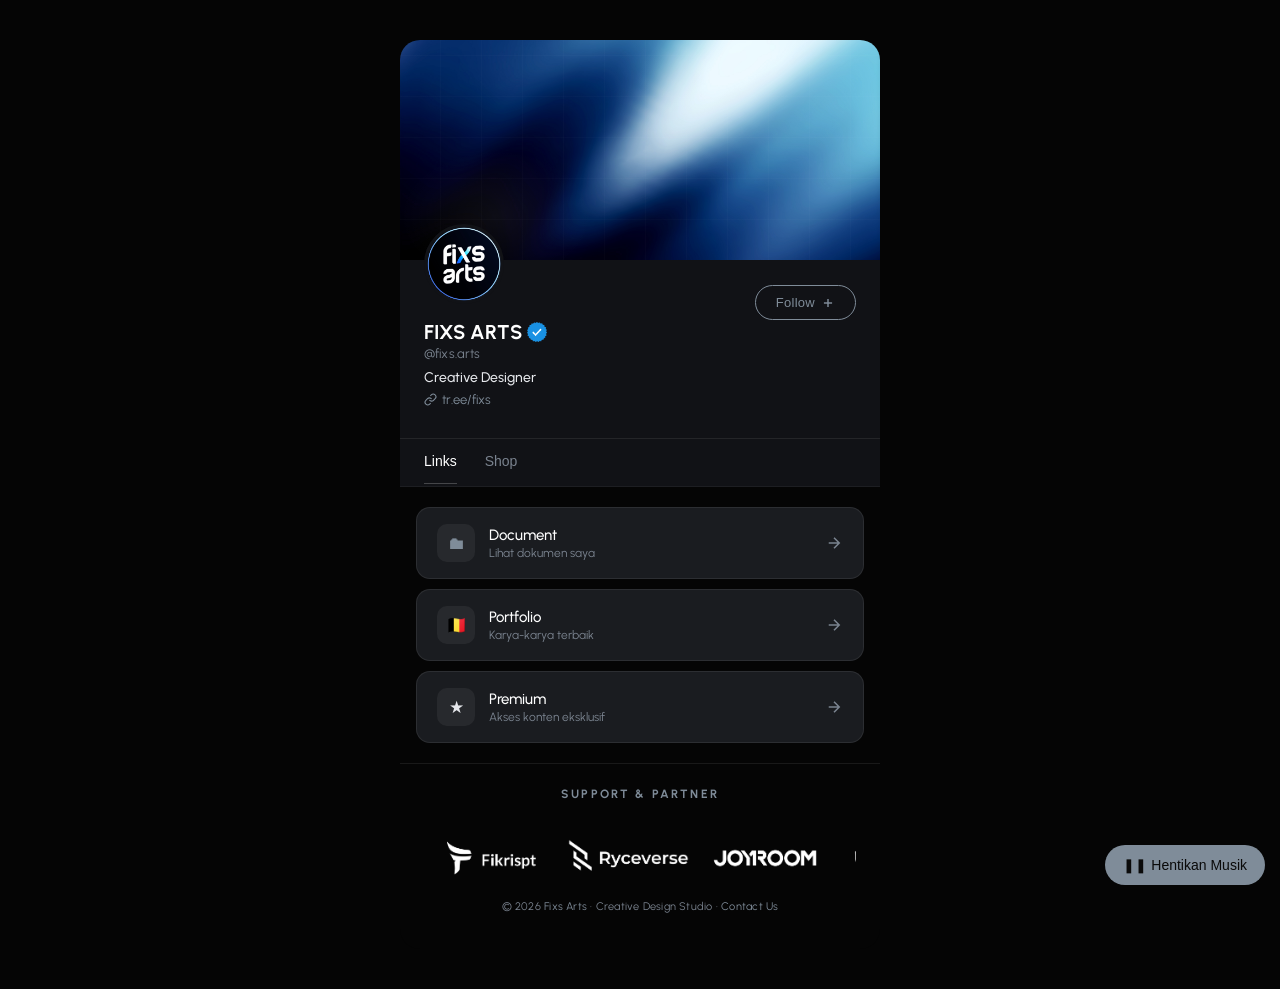
==== index.html @ c0b6540a "Update index.html" ====
<!DOCTYPE html>
<html lang="id">
<head>
  <meta charset="UTF-8" />
  <meta name="viewport" content="width=device-width, initial-scale=1.0" />
  <title>fixs.arts studio</title>
  <link rel="preconnect" href="https://fonts.googleapis.com" />
  <link rel="preconnect" href="https://fonts.gstatic.com" crossorigin />
  <link href="https://fonts.googleapis.com/css2?family=Urbanist:wght@300;400;500;700;900&display=swap" rel="stylesheet" />
  <link rel="stylesheet" href="css/style.css" />
  <style>
    body {
      font-family: 'Urbanist', sans-serif;
    }
  </style>
</head>
<body>

  <!-- COVER -->
  <div class="cover">
      <img src="assets/img/Banner 1.jpg" alt="Sampul"> 
  </div>

  <!-- PROFILE CARD -->
  <div class="card">
    <div class="profile-row">
      <div class="avatar-wrap">
        <div class="avatar">
          <img src="assets/img/profile.jpg" alt="Foto profil"> 
        </div>
      </div>
      <a href="https://instagram.com/fixs.arts" target="_blank" rel="noopener" class="follow-btn">
        Follow
        <svg width="14" height="14" fill="none" stroke="currentColor" stroke-width="2.5" viewBox="0 0 24 24">
          <line x1="12" y1="5" x2="12" y2="19"/>
          <line x1="5" y1="12" x2="19" y2="12"/>
        </svg>
        
      </a>
    </div>

    <div class="bio">
      <div class="bio-name">
        FIXS ARTS
        <span class="verified" title="Verified">
          <img src="assets/icon/Verified.png" alt="Verified" width="14" height="14" style="display:block; width:20px; height:20px;">
        </span>
      </div>
      <div class="bio-username">@fixs.arts</div>
      <div class="bio-work">Creative Designer</div>
      <a href="https://tr.ee/fixs" target="_blank" rel="noopener" class="bio-link">
        <svg width="13" height="13" fill="none" stroke="currentColor" stroke-width="2" viewBox="0 0 24 24">
          <path d="M10 13a5 5 0 007.54.54l3-3a5 5 0 00-7.07-7.07l-1.72 1.71"/>
          <path d="M14 11a5 5 0 00-7.54-.54l-3 3a5 5 0 007.07 7.07l1.71-1.71"/>
        </svg>
        tr.ee/fixs
      </a>
    </div>
  </div>

  <!-- TABS -->
  <div class="tabs">
    <button class="tab active" onclick="switchTab('links', this)">Links</button>
    <button class="tab" onclick="switchTab('shop', this)">Shop</button>
  </div>

  <!-- LINKS SECTION -->
  <div class="section active" id="tab-links">

    <!-- Featured card -->
    <a href="#" class="featured-card hidden">
      <div class="featured-card-bg"></div>
      <div class="featured-card-content">
        <div class="featured-badge">⭐ Featured</div>
        <div class="featured-title">Creative <em>Design</em><br>Studio</div>
      </div>
    </a>

    <!-- Link buttons -->
    <a href="#" class="link-btn">
      <div class="link-btn-inner">
        <div class="link-icon" style="color:#7f8c99;">🖿</div>
        <div>
          <div class="link-label">Document</div>
          <div class="link-sub">Lihat dokumen saya</div>
        </div>
      </div>
      <svg class="link-arrow" width="18" height="18" fill="none" stroke="currentColor" stroke-width="2" viewBox="0 0 24 24">
        <path d="M5 12h14M12 5l7 7-7 7"/>
      </svg>
    </a>

    <a href="https://www.behance.net/fixsarts" class="link-btn">
      <div class="link-btn-inner">
        <div class="link-icon">🇧🇪</div>
        <div>
          <div class="link-label">Portfolio</div>
          <div class="link-sub">Karya-karya terbaik</div>
        </div>
      </div>
      <svg class="link-arrow" width="18" height="18" fill="none" stroke="currentColor" stroke-width="2" viewBox="0 0 24 24">
        <path d="M5 12h14M12 5l7 7-7 7"/>
      </svg>
    </a>

    <a href="https://drive.google.com/drive/folders/1C_pi7aGGL9BZzSqGUBFUQpi_dchFRMDU?usp=sharing" class="link-btn">
      <div class="link-btn-inner" >
        <div class="link-icon">★</div>
        <div>
          <div class="link-label">Premium</div>
          <div class="link-sub">Akses konten eksklusif</div>
        </div>
      </div>
      <svg class="link-arrow" width="18" height="18" fill="none" stroke="currentColor" stroke-width="2" viewBox="0 0 24 24">
        <path d="M5 12h14M12 5l7 7-7 7"/>
      </svg>
    </a>

    <a href="#" class="link-btn hidden">
      <div class="link-btn-inner">
        <div class="link-icon">💬</div>
        <div>
          <div class="link-label">Hubungi Saya</div>
          <div class="link-sub">Open for collaboration</div>
        </div>
      </div>
      <svg class="link-arrow" width="18" height="18" fill="none" stroke="currentColor" stroke-width="2" viewBox="0 0 24 24">
        <path d="M5 12h14M12 5l7 7-7 7"/>
      </svg>    
    </a>

  </div>

  <!-- SHOP SECTION -->
  <div class="section" id="tab-shop">
    <div class="shop-grid">
      <a href="#" class="shop-item">
        <div class="shop-thumb">🖼️</div>
        <div class="shop-info">
          <div class="shop-name">Preset Pack</div>
          <div class="shop-price">Rp 50.000</div>
        </div>
      </a>
      <a href="#" class="shop-item">
        <div class="shop-thumb">✏️</div>
        <div class="shop-info">
          <div class="shop-name">Template Kit</div>
          <div class="shop-price">Rp 75.000</div>
        </div>
      </a>
      <a href="#" class="shop-item">
        <div class="shop-thumb">🎨</div>
        <div class="shop-info">
          <div class="shop-name">Color Guide</div>
          <div class="shop-price">Rp 30.000</div>
        </div>
      </a>
      <a href="#" class="shop-item">
        <div class="shop-thumb">📦</div>
        <div class="shop-info">
          <div class="shop-name">Full Bundle</div>
          <div class="shop-price">Rp 120.000</div>
        </div>
      </a>
    </div>
  </div>

  <!-- FOOTER -->
  <footer>
    <div class="footer-partners">
      <p class="footer-tagline">Support & Partner</p>
      <div class="logo-marquee">
        <div class="marquee-track">
          <div class="partner-logo"><img src="assets/logo/Fikri Saputra.png" alt="Fixs Arts" style="max-width: 100%;"></div>
          <div class="partner-logo"><img src="assets/logo/Ryceverse.png" alt="Ryceverse"></div>
          <div class="partner-logo"><img src="assets/logo/Joyroom (White).png" alt="Joyroom"></div>
          <div class="partner-logo"><img src="assets/logo/Usams.png" alt="Usams"></div>
          <div class="partner-logo"><img src="assets/logo/Leo Acc.png" alt="Leo Acc" ></div>
          <div class="partner-logo"><img src="assets/logo/Fikri Saputra (White).png" alt="Fixs Arts"></div>
          <div class="partner-logo"><img src="assets/logo/Ryceverse.png" alt="Ryceverse"></div>
          <div class="partner-logo"><img src="assets/logo/Joyroom (White).png" alt="Joyroom"></div>
          <div class="partner-logo"><img src="assets/logo/Usams.png" alt="Usams"></div>
          <div class="partner-logo"><img src="assets/logo/Leo Acc.png" alt="Leo Acc"></div>
          <div class="partner-logo"><img src="assets/logo/Fikri Saputra.png" alt="Fixs Arts" style="max-width: 100%;"></div>
          <div class="partner-logo"><img src="assets/logo/Ryceverse.png" alt="Ryceverse"></div>
          <div class="partner-logo"><img src="assets/logo/Joyroom (White).png" alt="Joyroom"></div>
          <div class="partner-logo"><img src="assets/logo/Usams.png" alt="Usams"></div>
          <div class="partner-logo"><img src="assets/logo/Leo Acc.png" alt="Leo Acc" ></div>
          <div class="partner-logo"><img src="assets/logo/Fikri Saputra (White).png" alt="Fixs Arts"></div>
          <div class="partner-logo"><img src="assets/logo/Ryceverse.png" alt="Ryceverse"></div>
          <div class="partner-logo"><img src="assets/logo/Joyroom (White).png" alt="Joyroom"></div>
          <div class="partner-logo"><img src="assets/logo/Usams.png" alt="Usams"></div>
          <div class="partner-logo"><img src="assets/logo/Leo Acc.png" alt="Leo Acc"></div>
        </div>
      </div>
    </div>

    <p class="footer-copy">
      © 2026 <a href="#">Fixs Arts</a> · Creative Design Studio · <a href="mailto:fixs.arts@gmail.com">Contact Us</a>
    </p>
  </footer>

  <!-- AUDIO & MUSIC TOGGLE -->
  <audio id="bgMusic" autoplay loop>
    <source src="assets/music/One Of The Girls X Good For You.mp3" type="audio/mpeg">
  </audio>

  <button id="toggleMusic" style="position: fixed; bottom: 15px; right: 15px; z-index: 1000; padding: 12px 18px; background: var(--accent); color: #0a0a0a; border: none; border-radius: 50px; cursor: pointer; font-weight: 500; font-size: 14px;">
    ❚❚ Hentikan Musik
  </button>

  <script src="js/script.js"></script>
</body>
</html>
---- css/style.css ----
/* ══════════════════════════════════════
   RESET & ROOT VARIABLES
══════════════════════════════════════ */
*, *::before, *::after {
  box-sizing: border-box;
  margin: 0;
  padding: 0;
}

:root {
  --bg:       #050505;
  --surface:  #111216;
  --surface2: #1a1c20;
  --border:   rgba(255, 255, 255, 0.08);
  --text:     #e5e7eb;
  --muted:    #7a838f;
  --accent:   #7f8c99;
  --accent2:  #a8b3c0;
  --white:    #ffffff;
}

html {
  scroll-behavior: smooth;
}

body {
  background: var(--bg);
  color: var(--text);
  font-family: 'DM Sans', sans-serif;
  min-height: 100vh;
  display: flex;
  flex-direction: column;
  align-items: center;
}

/* ══════════════════════════════════════
   COVER
══════════════════════════════════════ */
.cover {
  width: 100%;
  max-width: 480px;
  height: 220px;
  background: linear-gradient(135deg, #090909 0%, #111316 40%, #1d2128 70%, #111316 100%);
  position: relative;
  overflow: hidden;
  flex-shrink: 0;
}

.cover img {
  width: 100%;
  height: 100%;
  object-fit: cover;
  display: block;
}

.cover::before {
  content: '';
  position: absolute;
  inset: 0;
  background:
    radial-gradient(ellipse 60% 80% at 80% 20%, rgba(255, 255, 255, 0.1) 0%, transparent 60%),
    radial-gradient(ellipse 40% 60% at 20% 80%, rgba(255, 255, 255, 0.05) 0%, transparent 50%);
}

.cover::after {
  content: '';
  position: absolute;
  inset: 0;
  background-image:
    repeating-linear-gradient(0deg,   transparent, transparent 40px, rgba(255,255,255,0.015) 40px, rgba(255,255,255,0.015) 41px),
    repeating-linear-gradient(90deg,  transparent, transparent 40px, rgba(255,255,255,0.015) 40px, rgba(255,255,255,0.015) 41px);
}

.cover-text {
  position: absolute;
  bottom: 28px;
  left: 50%;
  transform: translateX(-50%);
  text-align: center;
  z-index: 2;
  white-space: nowrap;
}

.cover-text span {
  font-family: 'Playfair Display', serif;
  font-size: 11px;
  letter-spacing: 0.4em;
  color: var(--accent);
  text-transform: uppercase;
  opacity: 0.8;
  display: block;
  margin-bottom: 6px;
}

.cover-text h1 {
  font-family: 'Playfair Display', serif;
  font-size: clamp(28px, 7vw, 38px);
  font-weight: 900;
  color: var(--white);
  letter-spacing: -0.02em;
  line-height: 1;
}

.cover-text h1 em {
  font-style: italic;
  color: var(--accent);
}


/* ══════════════════════════════════════
   PROFILE CARD
══════════════════════════════════════ */
.card {
  width: 100%;
  max-width: 480px;
  background: var(--surface);
  padding: 0 24px 28px;
  position: relative;
  border-bottom: 1px solid var(--border);
}

.profile-row {
  display: flex;
  align-items: flex-end;
  justify-content: space-between;
  margin-bottom: 16px;
}

.avatar-wrap {
  position: relative;
  margin-top: -36px;
}

.avatar {
  width: 80px;
  height: 80px;
  border-radius: 50%;
  background: linear-gradient(135deg, #12151a, #2b3039);
  border: 3px solid var(--surface);
  display: flex;
  align-items: center;
  justify-content: center;
  font-size: 28px;
  overflow: hidden;
  position: relative;
}

/* Ganti emoji dengan tag <img> untuk foto asli */
.avatar img {
  width: 100%;
  height: 100%;
  object-fit: cover;
  border-radius: 50%;
}


/* ══════════════════════════════════════
   FOLLOW BUTTON
══════════════════════════════════════ */
.follow-btn {
  display: flex;
  align-items: center;
  gap: 6px;
  background: transparent;
  border: 1.5px solid var(--accent);
  color: var(--accent);
  padding: 9px 20px;
  border-radius: 100px;
  font-family: 'DM Sans', sans-serif;
  font-size: 13px;
  font-weight: 500;
  letter-spacing: 0.02em;
  cursor: pointer;
  text-decoration: none;
  transition: background 0.2s, color 0.2s, transform 0.15s, box-shadow 0.2s;
  position: relative;
  top: 20px;
  margin-bottom: 4px;
}

.follow-btn:hover {
  background: var(--accent);
  color: #0a0a0a;
  transform: scale(1.03);
  box-shadow: 0 10px 30px rgba(255, 255, 255, 0.034);
}

.follow-btn:active,
.follow-btn:focus-visible {
  background: var(--accent2);
  color: #0a0a0a;
  transform: scale(0.98);
  box-shadow: 0 6px 18px rgba(255, 255, 255, 0.041);
}

.follow-btn svg {
  flex-shrink: 0;
}


/* ══════════════════════════════════════
   BIO
══════════════════════════════════════ */
.bio {
  margin-top: 4px;
}

.bio-name {
  display: flex;
  align-items: center;
  gap: 6px;
  font-family: 'Urbanist';
  font-size: 20px;
  font-weight: 700;
  color: var(--white);
  line-height: 1.2;
}

.verified {
  width: 18px;
  height: 18px;
  background: #1d9bf0;
  border-radius: 50%;
  display: inline-flex;
  align-items: center;
  justify-content: center;
  flex-shrink: 0;
}

.verified img {
  width: 10px;
  height: 10px;
}

.bio-username {
  font-size: 13px;
  color: var(--muted);
  margin-top: 2px;
  letter-spacing: 0.01em;
}

.bio-work {
  font-size: 14px;
  font-weight: 500;
  color: var(--text);
  margin-top: 8px;
}

.bio-link {
  display: inline-flex;
  align-items: center;
  gap: 5px;
  font-size: 13px;
  color: var(--accent);
  text-decoration: none;
  margin-top: 6px;
  transition: opacity 0.2s;
}

.bio-link:hover {
  opacity: 0.5;
  color: #ffffff;
}


/* ══════════════════════════════════════
   TABS
══════════════════════════════════════ */
.tabs {
  width: 100%;
  max-width: 480px;
  background: var(--surface);
  display: flex;
  padding: 0 24px 2px;
  border-bottom: 1px solid rgba(255, 255, 255, 0.05);
  gap: 0;
}

.tab {
  padding: 14px 0;
  font-size: 14px;
  font-weight: 500;
  color: var(--muted);
  cursor: pointer;
  border-bottom: 1px solid transparent;
  transition: color 0.2s, border-color 0.2s;
  margin-right: 28px;
  background: none;
  border-top: none;
  border-left: none;
  border-right: none;
}

.tab.active {
  color: var(--white);
  border-bottom-color: rgba(255, 255, 255, 0.22);
}


/* ══════════════════════════════════════
   SECTIONS (Links & Shop)
══════════════════════════════════════ */
.section {
  width: 100%;
  max-width: 480px;
  background: var(--bg);
  padding: 20px 16px;
  display: none;
}

.section.active {
  display: flex;
  flex-direction: column;
  gap: 10px;
}


/* ══════════════════════════════════════
   FEATURED CARD
══════════════════════════════════════ */
.featured-card {
  border-radius: 16px;
  overflow: hidden;
  position: relative;
  height: 160px;
  background: linear-gradient(135deg, #090909, #20242b);
  border: 1px solid var(--border);
  text-decoration: none;
  display: block;
  transition: transform 0.2s;
  margin-bottom: 4px;
}

.featured-card:hover {
  transform: scale(1.01);
}

.featured-card-bg {
  position: absolute;
  inset: 0;
  background:
    radial-gradient(ellipse 70% 80% at 90% 10%, rgba(255, 255, 255, 0.12) 0%, transparent 60%),
    radial-gradient(ellipse 50% 60% at 10% 90%, rgba(255, 255, 255, 0.06)  0%, transparent 50%);
}

.featured-card-content {
  position: relative;
  z-index: 2;
  padding: 24px 22px;
  height: 100%;
  display: flex;
  flex-direction: column;
  justify-content: space-between;
}

.featured-badge {
  display: inline-flex;
  align-items: center;
  gap: 5px;
  background: rgba(255, 255, 255, 0.08);
  border: 1px solid rgba(255, 255, 255, 0.15);
  color: var(--accent);
  font-size: 11px;
  font-weight: 500;
  letter-spacing: 0.08em;
  text-transform: uppercase;
  padding: 4px 10px;
  border-radius: 100px;
  width: fit-content;
}

.featured-title {
  font-family: 'Playfair Display', serif;
  font-size: 22px;
  font-weight: 700;
  color: var(--white);
  line-height: 1.2;
}

.featured-title em {
  font-style: italic;
  color: var(--accent);
}


/* ══════════════════════════════════════
   LINK BUTTONS
══════════════════════════════════════ */
.link-btn {
  display: flex;
  align-items: center;
  justify-content: space-between;
  background: var(--surface2);
  border: 1px solid var(--border);
  border-radius: 14px;
  padding: 16px 20px;
  text-decoration: none;
  color: var(--text);
  transition: background 0.2s, border-color 0.2s, transform 0.15s;
  position: relative;
  overflow: hidden;
}

.link-btn::before {
  content: '';
  position: absolute;
  left: 0;
  top: 0;
  bottom: 0;
  width: 3px;
  background: var(--accent);
  opacity: 0;
  transition: opacity 0.2s;
}

.link-btn:hover {
  background: #1e1e1e;
  border-color: rgba(255, 255, 255, 0.12);
  transform: translateX(2px);
}

.link-btn:hover::before {
  opacity: 1;
}

.link-btn-inner {
  display: flex;
  align-items: center;
  gap: 14px;
}

.link-icon {
  width: 38px;
  height: 38px;
  border-radius: 10px;
  background: rgba(255, 255, 255, 0.06);
  display: flex;
  align-items: center;
  justify-content: center;
  flex-shrink: 0;
  font-size: 17px;
}

.link-label {
  font-size: 15px;
  font-weight: 500;
  color: var(--white);
}

.link-sub {
  font-size: 12px;
  color: var(--muted);
  margin-top: 2px;
}

.link-arrow {
  color: var(--muted);
  flex-shrink: 0;
  transition: transform 0.2s, color 0.2s;
}

.link-btn:hover .link-arrow {
  transform: translateX(3px);
  color: var(--accent);
}

.hidden {
  display: none !important;
}


/* ══════════════════════════════════════
   SHOP SECTION
══════════════════════════════════════ */
.shop-grid {
  display: grid;
  grid-template-columns: 1fr 1fr;
  gap: 10px;
}

.shop-item {
  background: var(--surface2);
  border: 1px solid var(--border);
  border-radius: 14px;
  overflow: hidden;
  text-decoration: none;
  transition: transform 0.2s, border-color 0.2s;
}

.shop-item:hover {
  transform: translateY(-2px);
  border-color: rgba(255, 255, 255, 0.12);
}

.shop-thumb {
  width: 100%;
  aspect-ratio: 1;
  background: linear-gradient(135deg, #12151a, #21262d);
  display: flex;
  align-items: center;
  justify-content: center;
  font-size: 32px;
}

.shop-info {
  padding: 12px;
}

.shop-name {
  font-size: 13px;
  font-weight: 500;
  color: var(--white);
}

.shop-price {
  font-size: 12px;
  color: var(--accent);
  margin-top: 3px;
}

footer {
  width: 100%;
  max-width: 480px;
  background: var(--bg);
  padding: 20px 24px 32px;
  text-align: center;
  border-top: 1px solid var(--border);
  color: var(--muted);
  font-size: 13px;
}

.footer-partners {
  display: flex;
  flex-direction: column;
  gap: 14px;
  align-items: center;
}

.footer-tagline {
  margin: 0;
  font-size: 12px;
  font-weight: 700;
  letter-spacing: 0.18em;
  text-transform: uppercase;
  color: var(--accent);
}

.logo-marquee {
  width: 100%;
  overflow: hidden;
}

.marquee-track {
  display: flex;
  gap: 2px;
  align-items: center;
  animation: marquee 12s linear infinite;
  padding: 20px 0;
}

.partner-logo {
  flex: 0 0 auto;
  display: flex;
  align-items: center;
  justify-content: center;
  min-width: auto;
  padding: 0 1px;
}

.partner-logo img {
  max-height:40px;
  max-width: auto
  object-fit: contain;
  !filter: brightness(0) invert(1);!
}

footer p,
.footer-copy {
  margin: 0;
  font-size: 11px;
  color: var(--muted);
  line-height: 1.7;
  letter-spacing: 0.02em;
}

footer a {
  color: var(--accent);
  text-decoration: none;
  transition: opacity 0.2s;
}

footer a:hover {
  opacity: 0.7;
}

@keyframes marquee {
  from {
    transform: translateX(0);
  }
  to {
    transform: translateX(-50%);
  }
}

@media (max-width: 420px) {
  footer {
    padding: 20px 16px 28px;
  }

  .marquee-track {
    gap: 18px;
  }

  .partner-logo {
    min-width: 72px;
  }
}





/* ══════════════════════════════════════
   ANIMATIONS
══════════════════════════════════════ */
@keyframes fadeUp {
  from {
    opacity: 0;
    transform: translateY(16px);
  }
  to {
    opacity: 1;
    transform: translateY(0);
  }
}

.cover   { animation: fadeUp 0.4s ease both; }
.card    { animation: fadeUp 0.5s ease both 0.05s; }
.tabs    { animation: fadeUp 0.5s ease both 0.08s; }
.section { animation: fadeUp 0.5s ease both 0.1s; }
footer   { animation: fadeUp 0.5s ease both 0.15s; }


/* ══════════════════════════════════════
   DESKTOP LAYOUT
══════════════════════════════════════ */
@media (min-width: 520px) {
  body {
    padding: 40px 0 0;
    border-radius: 0 0 20px 20px;
  }

  .cover {
    border-radius: 20px 20px 0 0;
  }

  footer {
    border-radius: 0 0 20px 20px;
    margin-bottom: 40px;
  }
}
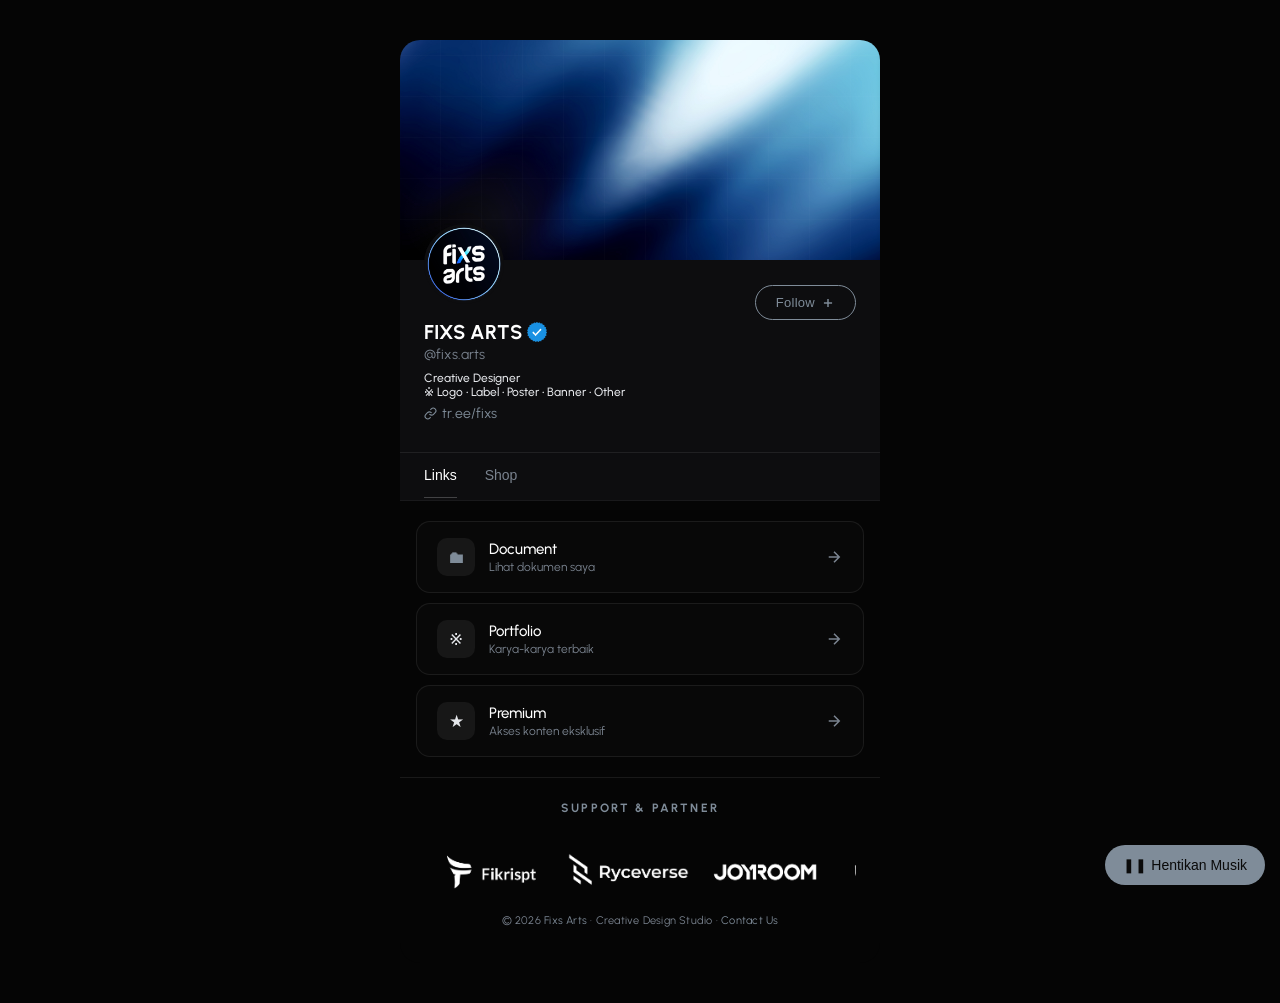
==== commit b99d77ac: "update design fixsarts" ====
--- a/index.html
+++ b/index.html
@@ -47,7 +47,7 @@
         </span>
       </div>
       <div class="bio-username">@fixs.arts</div>
-      <div class="bio-work">Creative Designer</div>
+      <div class="bio-work">Creative Designer <br> ※ Logo • Label • Poster • Banner • Other </div>
       <a href="https://tr.ee/fixs" target="_blank" rel="noopener" class="bio-link">
         <svg width="13" height="13" fill="none" stroke="currentColor" stroke-width="2" viewBox="0 0 24 24">
           <path d="M10 13a5 5 0 007.54.54l3-3a5 5 0 00-7.07-7.07l-1.72 1.71"/>
@@ -92,7 +92,7 @@
 
     <a href="https://www.behance.net/fixsarts" class="link-btn">
       <div class="link-btn-inner">
-        <div class="link-icon">🇧🇪</div>
+        <div class="link-icon">※</div>
         <div>
           <div class="link-label">Portfolio</div>
           <div class="link-sub">Karya-karya terbaik</div>
--- a/css/style.css
+++ b/css/style.css
@@ -9,8 +9,8 @@
 
 :root {
   --bg:       #050505;
-  --surface:  #111216;
-  --surface2: #1a1c20;
+  --surface:  #0d0d0f;
+  --surface2: #080808;
   --border:   rgba(255, 255, 255, 0.08);
   --text:     #e5e7eb;
   --muted:    #7a838f;
@@ -225,6 +225,46 @@
   align-items: center;
   justify-content: center;
   flex-shrink: 0;
+  position: relative;
+  cursor: pointer;
+  transition: transform 0.2s, box-shadow 0.2s;
+}
+
+.verified:hover {
+  transform: scale(1.1);
+  box-shadow: 0 0 12px rgba(29, 155, 240, 0.5);
+}
+
+.verified::after {
+  content: 'Verified';
+  position: absolute;
+  top: -32px;
+  left: 50%;
+  transform: translateX(-50%);
+  background: rgba(29, 155, 240, 0.95);
+  color: #ffffff;
+  padding: 6px 6px;
+  border-radius: 6px;
+  font-size: 10px;
+  font-weight: 600;
+  white-space: nowrap;
+  opacity: 0;
+  pointer-events: none;
+  transition: opacity 0.2s;
+  letter-spacing: 0.05em;
+  box-shadow: 0 4px 12px rgba(29, 155, 240, 0.3);
+}
+
+
+
+.verified:hover::after,
+.verified:focus::after {
+  opacity: 1;
+}
+
+.verified:hover::before,
+.verified:focus::before {
+  opacity: 1;
 }
 
 .verified img {
@@ -233,14 +273,14 @@
 }
 
 .bio-username {
-  font-size: 13px;
+  font-size: 14px;
   color: var(--muted);
   margin-top: 2px;
   letter-spacing: 0.01em;
 }
 
 .bio-work {
-  font-size: 14px;
+  font-size: 12px;
   font-weight: 500;
   color: var(--text);
   margin-top: 8px;
@@ -250,7 +290,7 @@
   display: inline-flex;
   align-items: center;
   gap: 5px;
-  font-size: 13px;
+  font-size: 14px;
   color: var(--accent);
   text-decoration: none;
   margin-top: 6px;
@@ -556,6 +596,7 @@
   align-items: center;
   animation: marquee 12s linear infinite;
   padding: 20px 0;
+  
 }
 
 .partner-logo {
@@ -569,9 +610,8 @@
 
 .partner-logo img {
   max-height:40px;
-  max-width: auto
+  max-width: auto;
   object-fit: contain;
-  !filter: brightness(0) invert(1);!
 }
 
 footer p,
@@ -598,7 +638,7 @@
     transform: translateX(0);
   }
   to {
-    transform: translateX(-50%);
+    transform: translateX(-100%);
   }
 }
 
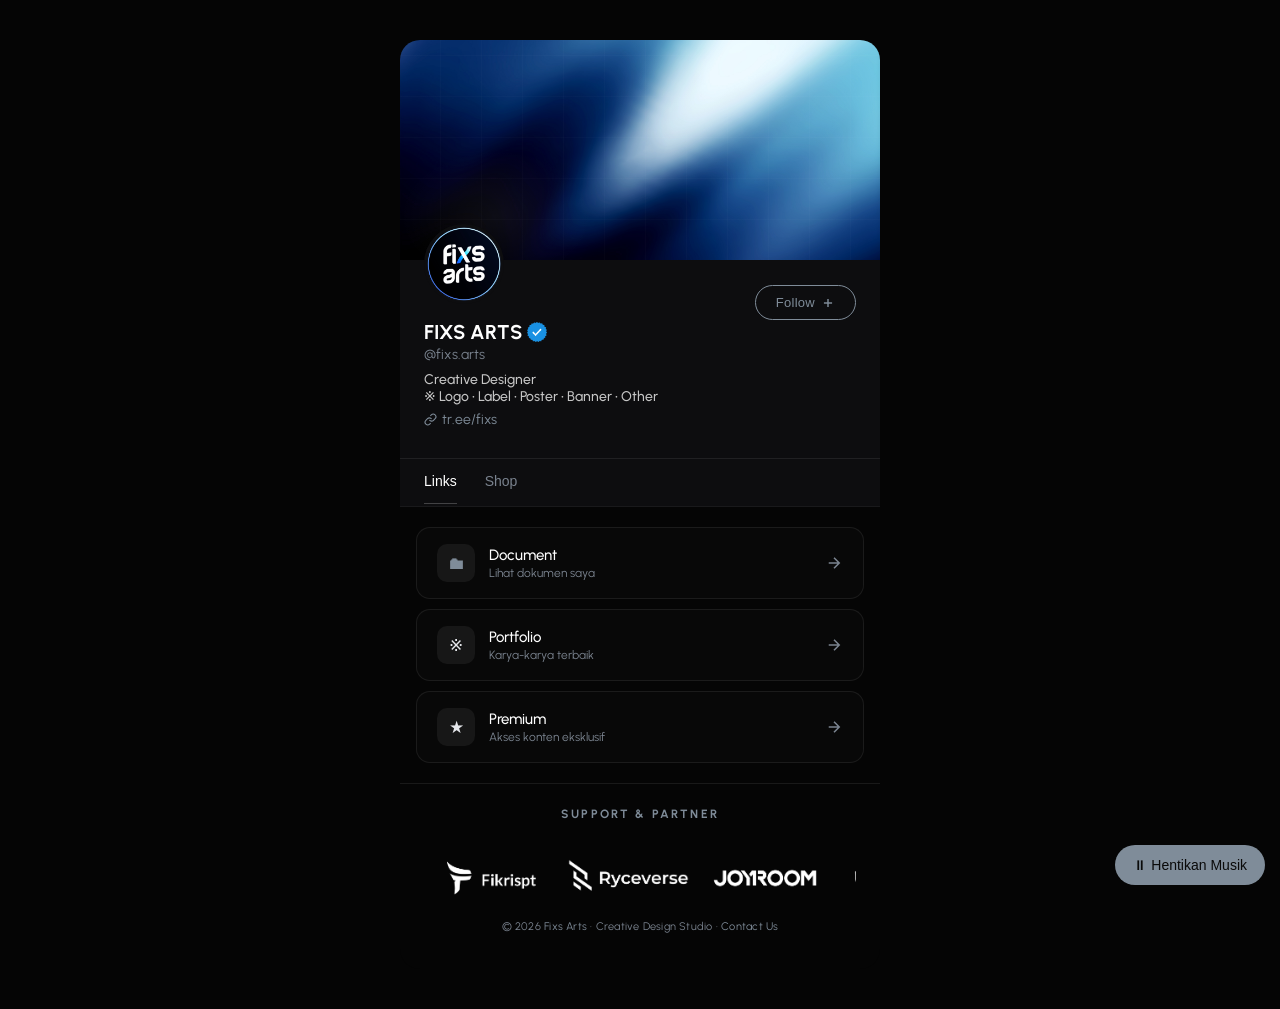
==== commit 9d6701b6: "push" ====
--- a/index.html
+++ b/index.html
@@ -206,7 +206,7 @@
   </audio>
 
   <button id="toggleMusic" style="position: fixed; bottom: 15px; right: 15px; z-index: 1000; padding: 12px 18px; background: var(--accent); color: #0a0a0a; border: none; border-radius: 50px; cursor: pointer; font-weight: 500; font-size: 14px;">
-    ❚❚ Hentikan Musik
+    ⏸ Hentikan Musik
   </button>
 
   <script src="js/script.js"></script>
--- a/css/style.css
+++ b/css/style.css
@@ -280,9 +280,9 @@
 }
 
 .bio-work {
-  font-size: 12px;
+  font-size: 14px;
   font-weight: 500;
-  color: var(--text);
+  color: #c5c5c5;
   margin-top: 8px;
 }
 
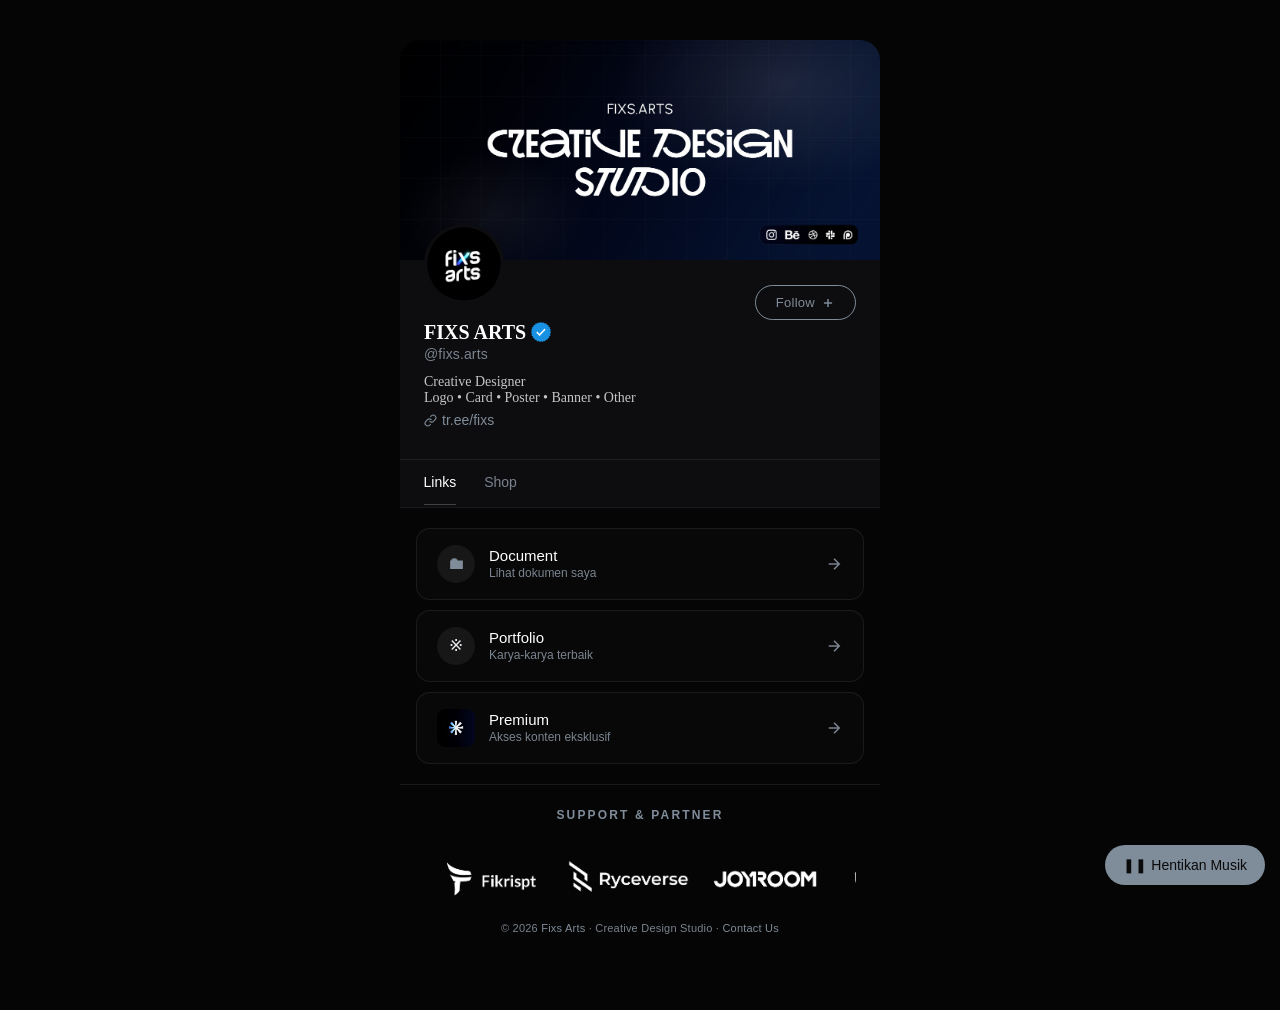
==== commit b0fa9b6e: "Update index.html" ====
--- a/index.html
+++ b/index.html
@@ -10,7 +10,7 @@
   <link rel="stylesheet" href="css/style.css" />
   <style>
     body {
-      font-family: 'Urbanist', sans-serif;
+      font-family: 'Poppins', sans-serif;
     }
   </style>
 </head>
@@ -18,7 +18,7 @@
 
   <!-- COVER -->
   <div class="cover">
-      <img src="assets/img/Banner 1.jpg" alt="Sampul"> 
+      <img src="assets/img/Cover 480x220px.jpg" alt="Sampul"> 
   </div>
 
   <!-- PROFILE CARD -->
@@ -26,7 +26,7 @@
     <div class="profile-row">
       <div class="avatar-wrap">
         <div class="avatar">
-          <img src="assets/img/profile.jpg" alt="Foto profil"> 
+          <img src="assets/gif/fixs.arts.gif" alt="Foto profil"> 
         </div>
       </div>
       <a href="https://instagram.com/fixs.arts" target="_blank" rel="noopener" class="follow-btn">
@@ -47,7 +47,7 @@
         </span>
       </div>
       <div class="bio-username">@fixs.arts</div>
-      <div class="bio-work">Creative Designer <br> ※ Logo • Label • Poster • Banner • Other </div>
+      <div class="bio-work">Creative Designer <br> Logo • Card • Poster • Banner • Other </div>
       <a href="https://tr.ee/fixs" target="_blank" rel="noopener" class="bio-link">
         <svg width="13" height="13" fill="none" stroke="currentColor" stroke-width="2" viewBox="0 0 24 24">
           <path d="M10 13a5 5 0 007.54.54l3-3a5 5 0 00-7.07-7.07l-1.72 1.71"/>
@@ -105,7 +105,7 @@
 
     <a href="https://drive.google.com/drive/folders/1C_pi7aGGL9BZzSqGUBFUQpi_dchFRMDU?usp=sharing" class="link-btn">
       <div class="link-btn-inner" >
-        <div class="link-icon">★</div>
+        <div class="link-icon"><img src="assets/icon/Bintang.jpg" width="100%" style="border-radius: 8px;"></div>
         <div>
           <div class="link-label">Premium</div>
           <div class="link-sub">Akses konten eksklusif</div>
@@ -135,31 +135,45 @@
   <div class="section" id="tab-shop">
     <div class="shop-grid">
       <a href="#" class="shop-item">
-        <div class="shop-thumb">🖼️</div>
-        <div class="shop-info">
-          <div class="shop-name">Preset Pack</div>
-          <div class="shop-price">Rp 50.000</div>
-        </div>
-      </a>
-      <a href="#" class="shop-item">
-        <div class="shop-thumb">✏️</div>
-        <div class="shop-info">
-          <div class="shop-name">Template Kit</div>
-          <div class="shop-price">Rp 75.000</div>
-        </div>
-      </a>
-      <a href="#" class="shop-item">
-        <div class="shop-thumb">🎨</div>
-        <div class="shop-info">
-          <div class="shop-name">Color Guide</div>
-          <div class="shop-price">Rp 30.000</div>
-        </div>
-      </a>
-      <a href="#" class="shop-item">
-        <div class="shop-thumb">📦</div>
-        <div class="shop-info">
-          <div class="shop-name">Full Bundle</div>
-          <div class="shop-price">Rp 120.000</div>
+        <div class="shop-thumb"> <img src="assets/icon/Logo.jpg" width="100%"> </div>
+        <div class="shop-info">
+          <div class="shop-name">Logo</div>
+          <div class="shop-price"> Start > Rp 500.000 </div>
+        </div>
+      </a>
+      <a href="#" class="shop-item">
+        <div class="shop-thumb"> <img src="assets/icon/Banner.jpg" width="100%"> </div>
+        <div class="shop-info">
+          <div class="shop-name">Banner</div>
+          <div class="shop-price"> Start > Rp 50.000 </div>
+        </div>
+      </a>
+       <a href="#" class="shop-item">
+        <div class="shop-thumb"> <img src="assets/icon/Flayer.jpg" width="100%"> </div>
+        <div class="shop-info">
+          <div class="shop-name">Flayer</div>
+          <div class="shop-price"> Start > Rp 50.000 </div>
+        </div>
+      </a>
+      <a href="#" class="shop-item">
+        <div class="shop-thumb"> <img src="assets/icon/Card.jpg" width="100%"> </div>
+        <div class="shop-info">
+          <div class="shop-name">Card</div>
+          <div class="shop-price"> Start > Rp 50.000 </div>
+        </div>
+      </a>
+      <a href="#" class="shop-item">
+        <div class="shop-thumb"> <img src="assets/icon/Lanyard.jpg" width="100%"> </div>
+        <div class="shop-info">
+          <div class="shop-name">Lanyard</div>
+          <div class="shop-price"> Start > Rp 50.000 </div>
+        </div>
+      </a>
+      <a href="#" class="shop-item">
+        <div class="shop-thumb"> <img src="assets/icon/Bintang.jpg" width="100%"> </div>
+        <div class="shop-info">
+          <div class="shop-name">Lainnya</div>
+          <div class="shop-price"> ... </div>
         </div>
       </a>
     </div>
@@ -206,7 +220,7 @@
   </audio>
 
   <button id="toggleMusic" style="position: fixed; bottom: 15px; right: 15px; z-index: 1000; padding: 12px 18px; background: var(--accent); color: #0a0a0a; border: none; border-radius: 50px; cursor: pointer; font-weight: 500; font-size: 14px;">
-    ⏸ Hentikan Musik
+    ❚❚ Hentikan Musik
   </button>
 
   <script src="js/script.js"></script>
--- a/css/style.css
+++ b/css/style.css
@@ -147,8 +147,8 @@
 
 /* Ganti emoji dengan tag <img> untuk foto asli */
 .avatar img {
-  width: 100%;
-  height: 100%;
+  width: 150%;
+  height: 150%;
   object-fit: cover;
   border-radius: 50%;
 }
@@ -209,9 +209,9 @@
   display: flex;
   align-items: center;
   gap: 6px;
-  font-family: 'Urbanist';
+  font-family: 'Albert Sans';
   font-size: 20px;
-  font-weight: 700;
+  font-weight: 600;
   color: var(--white);
   line-height: 1.2;
 }
@@ -281,9 +281,10 @@
 
 .bio-work {
   font-size: 14px;
-  font-weight: 500;
+  font-weight: 400;
+  font-family: 'Poppins';
   color: #c5c5c5;
-  margin-top: 8px;
+  margin-top: 12px;
 }
 
 .bio-link {
@@ -472,7 +473,7 @@
 .link-icon {
   width: 38px;
   height: 38px;
-  border-radius: 10px;
+  border-radius: 30px;
   background: rgba(255, 255, 255, 0.06);
   display: flex;
   align-items: center;
@@ -570,6 +571,7 @@
 }
 
 .footer-partners {
+  font-size: 12px;
   display: flex;
   flex-direction: column;
   gap: 14px;
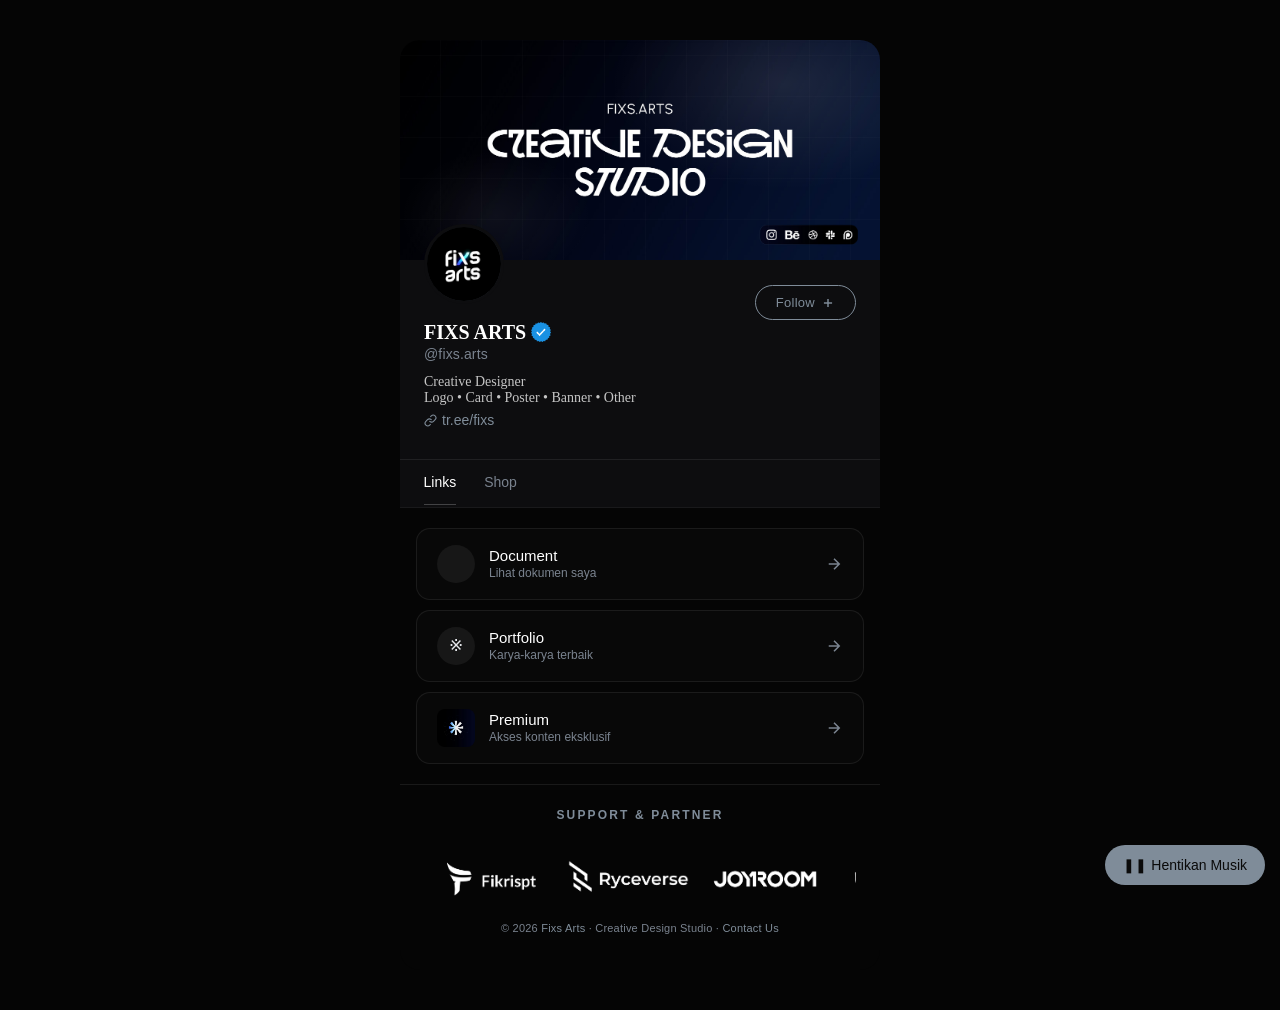
==== commit 011b6e41: "Add files via upload" ====
--- a/index.html
+++ b/index.html
@@ -79,7 +79,7 @@
     <!-- Link buttons -->
     <a href="#" class="link-btn">
       <div class="link-btn-inner">
-        <div class="link-icon" style="color:#7f8c99;">🖿</div>
+        <div class="link-icon" style="color:#7f8c99;"></div>
         <div>
           <div class="link-label">Document</div>
           <div class="link-sub">Lihat dokumen saya</div>
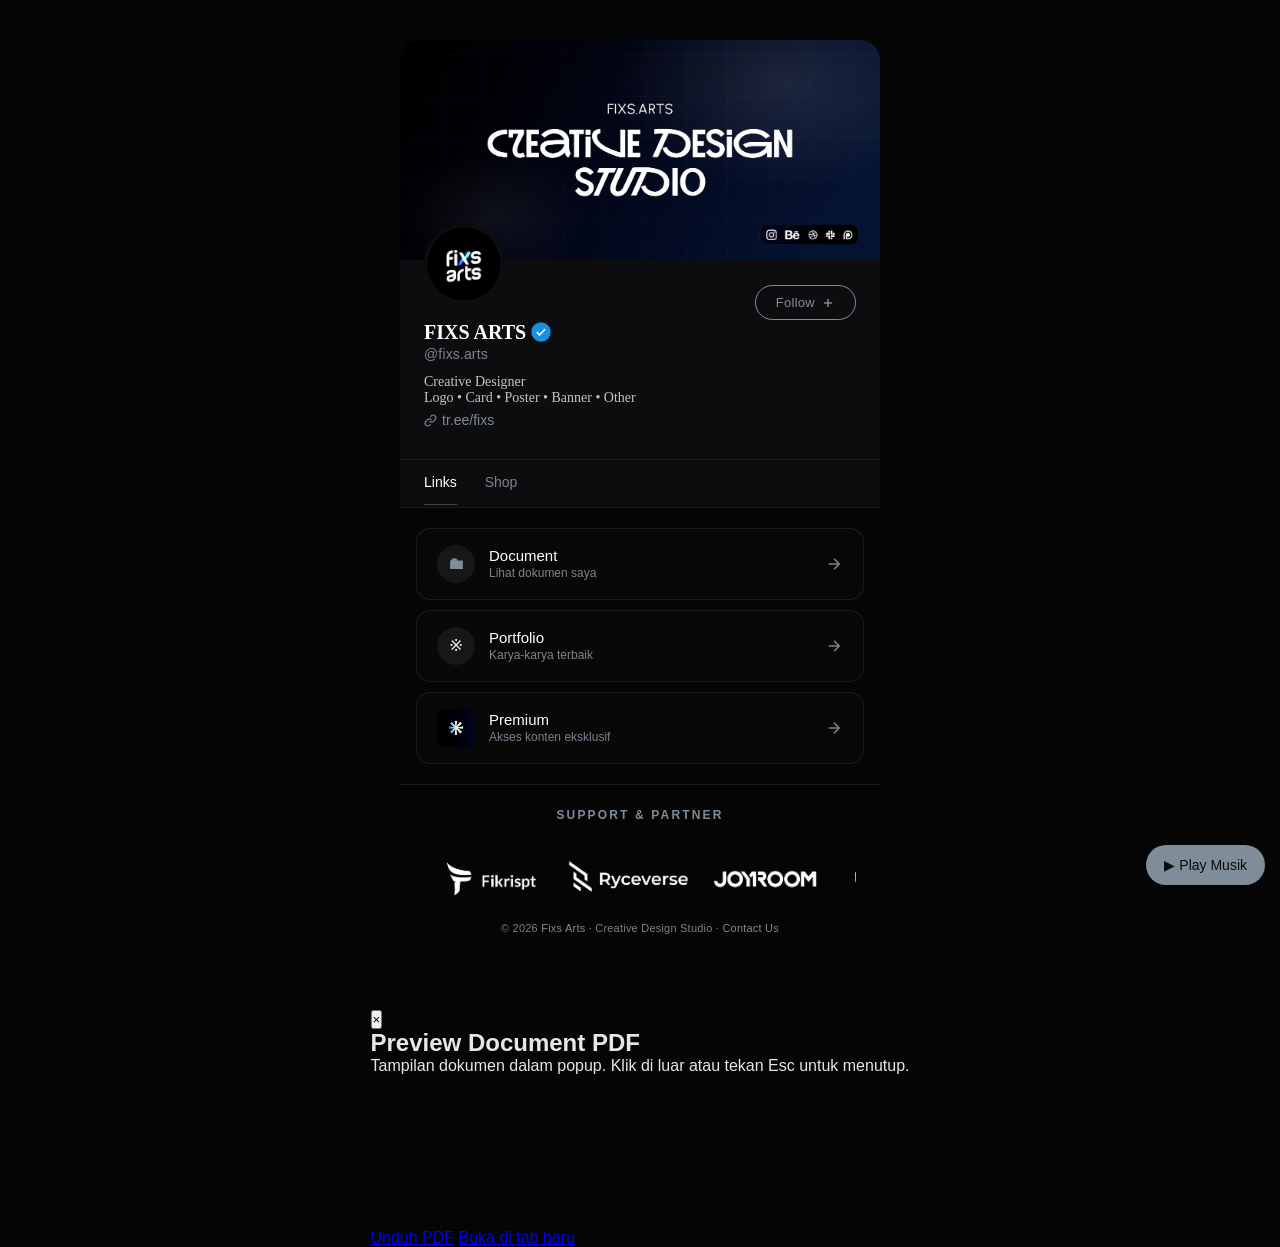
==== commit f8bbe977: "Update index.html" ====
--- a/index.html
+++ b/index.html
@@ -77,9 +77,9 @@
     </a>
 
     <!-- Link buttons -->
-    <a href="#" class="link-btn">
+    <a href="#" class="link-btn" id="openPdfPreview">
       <div class="link-btn-inner">
-        <div class="link-icon" style="color:#7f8c99;"></div>
+        <div class="link-icon" style="color:#7f8c99;">🖿</div>
         <div>
           <div class="link-label">Document</div>
           <div class="link-sub">Lihat dokumen saya</div>
@@ -134,7 +134,7 @@
   <!-- SHOP SECTION -->
   <div class="section" id="tab-shop">
     <div class="shop-grid">
-      <a href="#" class="shop-item">
+      <a href="assets/pdf/ESJ%20Project.pdf" class="shop-item">
         <div class="shop-thumb"> <img src="assets/icon/Logo.jpg" width="100%"> </div>
         <div class="shop-info">
           <div class="shop-name">Logo</div>
@@ -220,8 +220,27 @@
   </audio>
 
   <button id="toggleMusic" style="position: fixed; bottom: 15px; right: 15px; z-index: 1000; padding: 12px 18px; background: var(--accent); color: #0a0a0a; border: none; border-radius: 50px; cursor: pointer; font-weight: 500; font-size: 14px;">
-    ❚❚ Hentikan Musik
+    ▶ Play Musik
   </button>
+
+  <div class="modal-overlay" id="previewModal" aria-hidden="true">
+    <div class="modal-content" role="dialog" aria-modal="true" aria-labelledby="previewTitle">
+      <button class="modal-close" id="closePreview" aria-label="Tutup preview">×</button>
+      <div class="modal-header">
+        <div>
+          <h2 id="previewTitle">Preview Document PDF</h2>
+          <p class="modal-desc">Tampilan dokumen dalam popup. Klik di luar atau tekan Esc untuk menutup.</p>
+        </div>
+      </div>
+      <div class="pdf-wrapper">
+        <iframe id="pdfPreviewFrame" src="" frameborder="0" loading="lazy" title="Preview PDF"></iframe>
+      </div>
+      <div class="modal-actions">
+        <a id="previewDownload" class="modal-action modal-download" href="assets/pdf/ESJ%20Project.pdf" download>Unduh PDF</a>
+        <a id="previewOpen" class="modal-action modal-open" href="assets/pdf/ESJ%20Project.pdf" target="_blank" rel="noopener">Buka di tab baru</a>
+      </div>
+    </div>
+  </div>
 
   <script src="js/script.js"></script>
 </body>
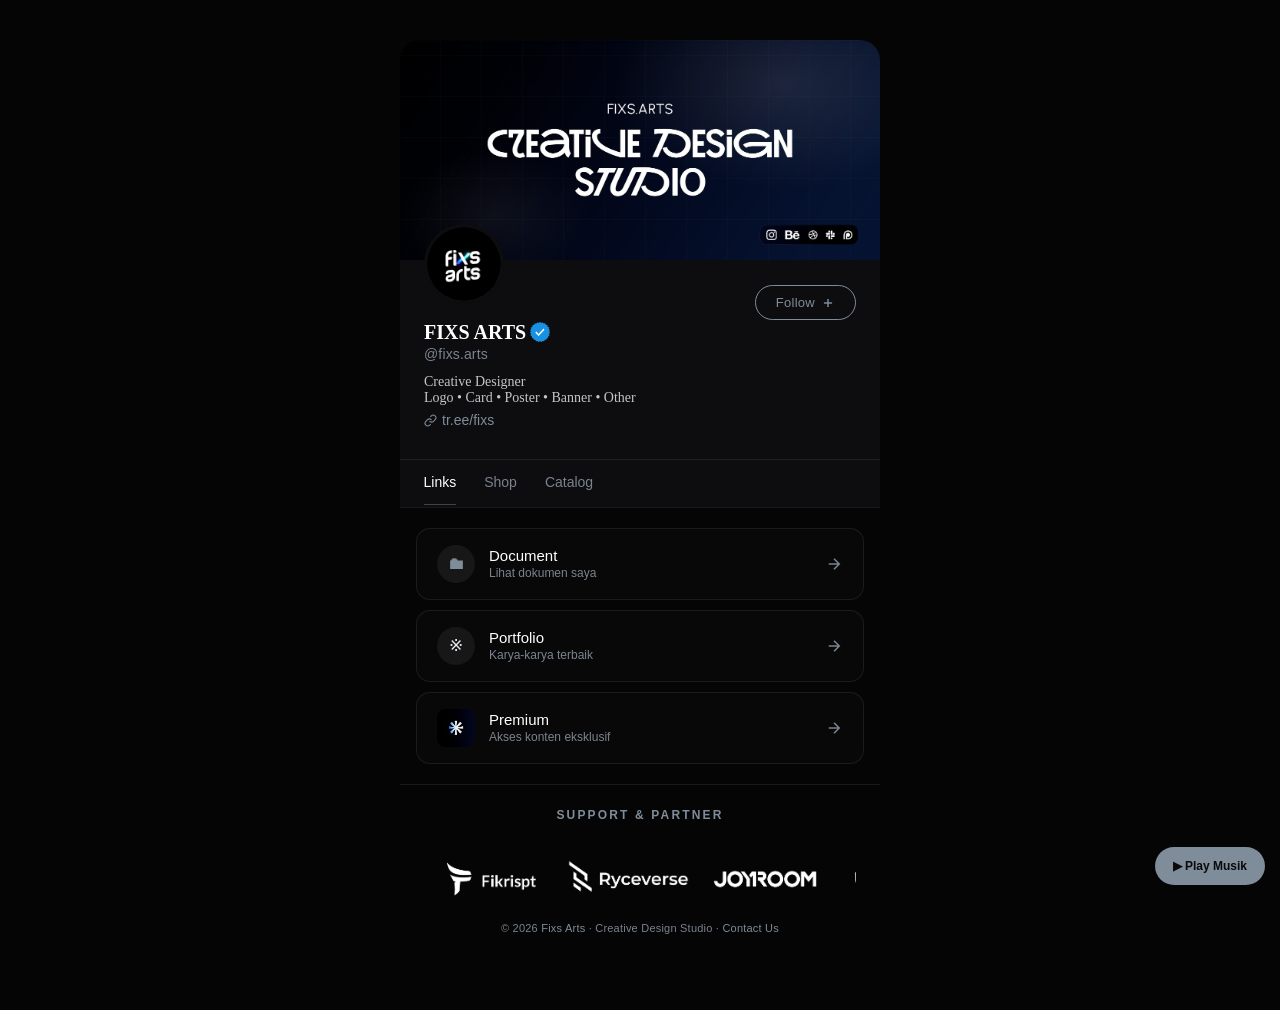
==== commit 8be32e84: "Add Catalog tab with flexible layout options (grid 2x, grid 1x, list view)" ====
--- a/index.html
+++ b/index.html
@@ -15,7 +15,7 @@
   </style>
 </head>
 <body>
-
+ 
   <!-- COVER -->
   <div class="cover">
       <img src="assets/img/Cover 480x220px.jpg" alt="Sampul"> 
@@ -62,6 +62,7 @@
   <div class="tabs">
     <button class="tab active" onclick="switchTab('links', this)">Links</button>
     <button class="tab" onclick="switchTab('shop', this)">Shop</button>
+    <button class="tab" onclick="switchTab('catalog', this)">Catalog</button>
   </div>
 
   <!-- LINKS SECTION -->
@@ -176,6 +177,113 @@
           <div class="shop-price"> ... </div>
         </div>
       </a>
+    </div>
+  </div>
+
+  <!-- CATALOG SECTION -->
+  <div class="section" id="tab-catalog">
+    <div class="catalog-layout-selector">
+      <button class="layout-btn active" onclick="setCatalogLayout('grid-2')">Grid 2x</button>
+      <button class="layout-btn" onclick="setCatalogLayout('grid-1')">Grid 1x</button>
+      <button class="layout-btn" onclick="setCatalogLayout('list')">List</button>
+    </div>
+    
+    <div class="catalog-grid" id="catalogGrid">
+      <!-- Catalog Item 1 -->
+      <div class="catalog-item">
+        <div class="catalog-thumb">
+          <img src="assets/icon/Logo.jpg" alt="Desain Logo Profesional">
+          <span class="catalog-badge">Design</span>
+        </div>
+        <div class="catalog-content">
+          <h3 class="catalog-title">Logo Profesional</h3>
+          <p class="catalog-desc">Desain logo yang modern dan mudah diingat untuk brand Anda dengan konsep kreatif</p>
+          <div class="catalog-meta">
+            <span class="catalog-date">2026</span>
+            <span class="catalog-type">Design</span>
+          </div>
+        </div>
+      </div>
+
+      <!-- Catalog Item 2 -->
+      <div class="catalog-item">
+        <div class="catalog-thumb">
+          <img src="assets/icon/Banner.jpg" alt="Banner Kreatif">
+          <span class="catalog-badge">Marketing</span>
+        </div>
+        <div class="catalog-content">
+          <h3 class="catalog-title">Banner Marketing</h3>
+          <p class="catalog-desc">Banner eye-catching untuk media sosial dan website yang menarik perhatian audience Anda</p>
+          <div class="catalog-meta">
+            <span class="catalog-date">2026</span>
+            <span class="catalog-type">Banner</span>
+          </div>
+        </div>
+      </div>
+
+      <!-- Catalog Item 3 -->
+      <div class="catalog-item">
+        <div class="catalog-thumb">
+          <img src="assets/icon/Card.jpg" alt="Kartu Nama Elegan">
+          <span class="catalog-badge">Branding</span>
+        </div>
+        <div class="catalog-content">
+          <h3 class="catalog-title">Kartu Nama Elegan</h3>
+          <p class="catalog-desc">Desain kartu nama yang profesional dan berkesan untuk identitas bisnis Anda yang berkelas</p>
+          <div class="catalog-meta">
+            <span class="catalog-date">2026</span>
+            <span class="catalog-type">Card</span>
+          </div>
+        </div>
+      </div>
+
+      <!-- Catalog Item 4 -->
+      <div class="catalog-item">
+        <div class="catalog-thumb">
+          <img src="assets/icon/Flayer.jpg" alt="Flyer Promosi">
+          <span class="catalog-badge">Promotion</span>
+        </div>
+        <div class="catalog-content">
+          <h3 class="catalog-title">Flyer Promosi</h3>
+          <p class="catalog-desc">Flyer menarik dengan desain modern yang efektif untuk kampanye promosi Anda</p>
+          <div class="catalog-meta">
+            <span class="catalog-date">2026</span>
+            <span class="catalog-type">Flyer</span>
+          </div>
+        </div>
+      </div>
+
+      <!-- Catalog Item 5 -->
+      <div class="catalog-item">
+        <div class="catalog-thumb">
+          <img src="assets/icon/Lanyard.jpg" alt="Merchandise Lanyard">
+          <span class="catalog-badge">Merchandise</span>
+        </div>
+        <div class="catalog-content">
+          <h3 class="catalog-title">Lanyard Custom</h3>
+          <p class="catalog-desc">Lanyard berkualitas tinggi dengan desain custom yang sempurna untuk merchandise brand Anda</p>
+          <div class="catalog-meta">
+            <span class="catalog-date">2026</span>
+            <span class="catalog-type">Merchandise</span>
+          </div>
+        </div>
+      </div>
+
+      <!-- Catalog Item 6 -->
+      <div class="catalog-item">
+        <div class="catalog-thumb">
+          <img src="assets/icon/Bintang.jpg" alt="Desain Lainnya">
+          <span class="catalog-badge">Creative</span>
+        </div>
+        <div class="catalog-content">
+          <h3 class="catalog-title">Desain Custom</h3>
+          <p class="catalog-desc">Desain unik dan custom sesuai kebutuhan Anda dengan konsep kreatif dan inovatif</p>
+          <div class="catalog-meta">
+            <span class="catalog-date">2026</span>
+            <span class="catalog-type">Custom</span>
+          </div>
+        </div>
+      </div>
     </div>
   </div>
 
@@ -219,7 +327,7 @@
     <source src="assets/music/One Of The Girls X Good For You.mp3" type="audio/mpeg">
   </audio>
 
-  <button id="toggleMusic" style="position: fixed; bottom: 15px; right: 15px; z-index: 1000; padding: 12px 18px; background: var(--accent); color: #0a0a0a; border: none; border-radius: 50px; cursor: pointer; font-weight: 500; font-size: 14px;">
+  <button id="toggleMusic" style="position: fixed; bottom: 15px; right: 15px; z-index: 1000; padding: 12px 18px; background: var(--accent); color: #0a0a0a; border: none; border-radius: 50px; cursor: pointer; font-size: 12px; font-weight: 600; transition: all 0.2s;">
     ▶ Play Musik
   </button>
 
--- a/css/style.css
+++ b/css/style.css
@@ -217,8 +217,8 @@
 }
 
 .verified {
-  width: 18px;
-  height: 18px;
+  width: 16px;
+  height: 16px;
   background: #1d9bf0;
   border-radius: 50%;
   display: inline-flex;
@@ -701,3 +701,122 @@
     margin-bottom: 40px;
   }
 }
+
+.modal-overlay {
+  position: fixed;
+  inset: 0;
+  background: rgba(10, 10, 10, 0.72);
+  backdrop-filter: blur(12px);
+  display: none;
+  align-items: center;
+  justify-content: center;
+  padding: 24px;
+  z-index: 2000;
+}
+
+.modal-overlay.active {
+  display: flex;
+}
+
+.modal-content {
+  width: min(85vw, 960px);
+  max-width: 85vw;
+  height: 85vh;
+  background: rgba(15, 18, 24, 0.98);
+  border: 1px solid rgba(255, 255, 255, 0.12);
+  box-shadow: 0 24px 80px rgba(0, 0, 0, 0.35);
+  border-radius: 22px;
+  overflow: hidden;
+  display: flex;
+  flex-direction: column;
+}
+
+.modal-header {
+  padding: 20px 24px 12px;
+  border-bottom: 1px solid rgba(255, 255, 255, 0.08);
+}
+
+.modal-header h2 {
+  margin: 0 0 4px;
+  font-size: 19px;
+  color: var(--white);
+}
+
+.modal-desc {
+  margin: 0;
+  font-size: 13px;
+  color: var(--muted);
+}
+
+.pdf-wrapper {
+  flex: 1;
+  min-height: 0;
+  background: #0a0a0a;
+}
+
+.pdf-wrapper iframe {
+  width: 100%;
+  height: 100%;
+  min-height: 100%;
+  border: none;
+}
+
+.modal-close {
+  position: absolute;
+  right: 18px;
+  top: 18px;
+  width: 36px;
+  height: 36px;
+  border: none;
+  border-radius: 50%;
+  background: rgba(255, 255, 255, 0.08);
+  color: var(--white);
+  font-size: 22px;
+  line-height: 1;
+  cursor: pointer;
+  transition: transform 0.2s, background 0.2s;
+}
+
+.modal-close:hover {
+  transform: scale(1.05);
+  background: rgba(255, 255, 255, 0.16);
+}
+
+.modal-actions {
+  display: grid;
+  grid-template-columns: 1fr 1fr;
+  gap: 12px;
+  padding: 14px 20px 20px;
+  background: rgba(15, 18, 24, 0.96);
+  border-top: 1px solid rgba(255, 255, 255, 0.08);
+}
+
+.modal-action {
+  display: inline-flex;
+  align-items: center;
+  justify-content: center;
+  min-height: 48px;
+  border-radius: 14px;
+  text-decoration: none;
+  font-weight: 600;
+  transition: transform 0.15s, opacity 0.2s, background 0.2s;
+}
+
+.modal-action:hover {
+  opacity: 0.95;
+  transform: translateY(-1px);
+}
+
+.modal-download {
+  background: var(--accent);
+  color: #0a0a0a;
+}
+
+.modal-open {
+  background: rgba(255, 255, 255, 0.08);
+  color: var(--white);
+}
+
+body.modal-open {
+  overflow: hidden;
+}
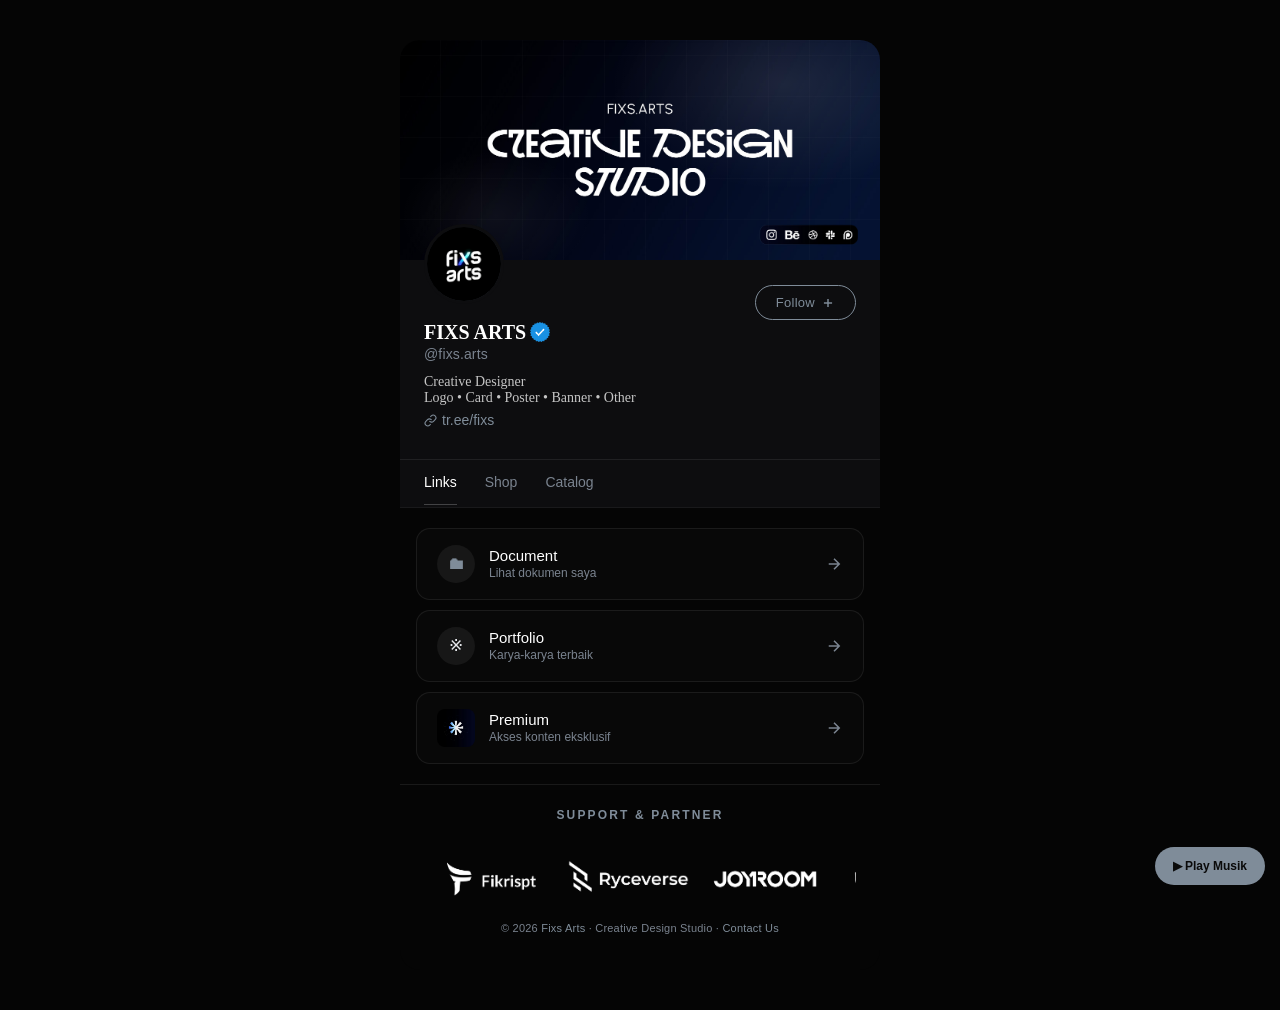
==== commit 38cb7b57: "Update index.html with interactive catalog detail modal and draggable image preview" ====
--- a/index.html
+++ b/index.html
@@ -35,7 +35,6 @@
           <line x1="12" y1="5" x2="12" y2="19"/>
           <line x1="5" y1="12" x2="19" y2="12"/>
         </svg>
-        
       </a>
     </div>
 
@@ -117,19 +116,6 @@
       </svg>
     </a>
 
-    <a href="#" class="link-btn hidden">
-      <div class="link-btn-inner">
-        <div class="link-icon">💬</div>
-        <div>
-          <div class="link-label">Hubungi Saya</div>
-          <div class="link-sub">Open for collaboration</div>
-        </div>
-      </div>
-      <svg class="link-arrow" width="18" height="18" fill="none" stroke="currentColor" stroke-width="2" viewBox="0 0 24 24">
-        <path d="M5 12h14M12 5l7 7-7 7"/>
-      </svg>    
-    </a>
-
   </div>
 
   <!-- SHOP SECTION -->
@@ -185,105 +171,11 @@
     <div class="catalog-layout-selector">
       <button class="layout-btn active" onclick="setCatalogLayout('grid-2')">Grid 2x</button>
       <button class="layout-btn" onclick="setCatalogLayout('grid-1')">Grid 1x</button>
-      <button class="layout-btn" onclick="setCatalogLayout('list')">List</button>
+      <button class="layout-btn" onclick="setCatalogLayout('showcase')">Showcase</button>
     </div>
     
-    <div class="catalog-grid" id="catalogGrid">
-      <!-- Catalog Item 1 -->
-      <div class="catalog-item">
-        <div class="catalog-thumb">
-          <img src="assets/icon/Logo.jpg" alt="Desain Logo Profesional">
-          <span class="catalog-badge">Design</span>
-        </div>
-        <div class="catalog-content">
-          <h3 class="catalog-title">Logo Profesional</h3>
-          <p class="catalog-desc">Desain logo yang modern dan mudah diingat untuk brand Anda dengan konsep kreatif</p>
-          <div class="catalog-meta">
-            <span class="catalog-date">2026</span>
-            <span class="catalog-type">Design</span>
-          </div>
-        </div>
-      </div>
-
-      <!-- Catalog Item 2 -->
-      <div class="catalog-item">
-        <div class="catalog-thumb">
-          <img src="assets/icon/Banner.jpg" alt="Banner Kreatif">
-          <span class="catalog-badge">Marketing</span>
-        </div>
-        <div class="catalog-content">
-          <h3 class="catalog-title">Banner Marketing</h3>
-          <p class="catalog-desc">Banner eye-catching untuk media sosial dan website yang menarik perhatian audience Anda</p>
-          <div class="catalog-meta">
-            <span class="catalog-date">2026</span>
-            <span class="catalog-type">Banner</span>
-          </div>
-        </div>
-      </div>
-
-      <!-- Catalog Item 3 -->
-      <div class="catalog-item">
-        <div class="catalog-thumb">
-          <img src="assets/icon/Card.jpg" alt="Kartu Nama Elegan">
-          <span class="catalog-badge">Branding</span>
-        </div>
-        <div class="catalog-content">
-          <h3 class="catalog-title">Kartu Nama Elegan</h3>
-          <p class="catalog-desc">Desain kartu nama yang profesional dan berkesan untuk identitas bisnis Anda yang berkelas</p>
-          <div class="catalog-meta">
-            <span class="catalog-date">2026</span>
-            <span class="catalog-type">Card</span>
-          </div>
-        </div>
-      </div>
-
-      <!-- Catalog Item 4 -->
-      <div class="catalog-item">
-        <div class="catalog-thumb">
-          <img src="assets/icon/Flayer.jpg" alt="Flyer Promosi">
-          <span class="catalog-badge">Promotion</span>
-        </div>
-        <div class="catalog-content">
-          <h3 class="catalog-title">Flyer Promosi</h3>
-          <p class="catalog-desc">Flyer menarik dengan desain modern yang efektif untuk kampanye promosi Anda</p>
-          <div class="catalog-meta">
-            <span class="catalog-date">2026</span>
-            <span class="catalog-type">Flyer</span>
-          </div>
-        </div>
-      </div>
-
-      <!-- Catalog Item 5 -->
-      <div class="catalog-item">
-        <div class="catalog-thumb">
-          <img src="assets/icon/Lanyard.jpg" alt="Merchandise Lanyard">
-          <span class="catalog-badge">Merchandise</span>
-        </div>
-        <div class="catalog-content">
-          <h3 class="catalog-title">Lanyard Custom</h3>
-          <p class="catalog-desc">Lanyard berkualitas tinggi dengan desain custom yang sempurna untuk merchandise brand Anda</p>
-          <div class="catalog-meta">
-            <span class="catalog-date">2026</span>
-            <span class="catalog-type">Merchandise</span>
-          </div>
-        </div>
-      </div>
-
-      <!-- Catalog Item 6 -->
-      <div class="catalog-item">
-        <div class="catalog-thumb">
-          <img src="assets/icon/Bintang.jpg" alt="Desain Lainnya">
-          <span class="catalog-badge">Creative</span>
-        </div>
-        <div class="catalog-content">
-          <h3 class="catalog-title">Desain Custom</h3>
-          <p class="catalog-desc">Desain unik dan custom sesuai kebutuhan Anda dengan konsep kreatif dan inovatif</p>
-          <div class="catalog-meta">
-            <span class="catalog-date">2026</span>
-            <span class="catalog-type">Custom</span>
-          </div>
-        </div>
-      </div>
+    <div class="catalog-grid showcase-mode" id="catalogGrid">
+      <!-- Katalog item akan diisi oleh JavaScript -->
     </div>
   </div>
 
@@ -331,6 +223,48 @@
     ▶ Play Musik
   </button>
 
+  <!-- CATALOG DETAIL MODAL -->
+  <div class="modal-overlay catalog-detail-modal" id="catalogDetailModal">
+    <div class="modal-content catalog-modal-content" role="dialog" aria-modal="true">
+      <button class="modal-close" onclick="closeCatalogDetail()">×</button>
+      
+      <div class="catalog-detail-container">
+        <!-- Image Preview (Draggable) -->
+        <div class="catalog-detail-image">
+          <div class="draggable-image-wrapper" id="draggableWrapper">
+            <img id="detailImage" src="" alt="Detail">
+            <div class="drag-hint">🖱️ Geser gambar</div>
+          </div>
+        </div>
+
+        <!-- Content -->
+        <div class="catalog-detail-content">
+          <div class="catalog-detail-header">
+            <h2 id="detailTitle">Judul Item</h2>
+            <span class="catalog-detail-badge" id="detailBadge">Badge</span>
+          </div>
+
+          <p class="catalog-detail-desc" id="detailDesc">Deskripsi item...</p>
+
+          <div class="catalog-detail-meta">
+            <span class="detail-meta-item">📅 <span id="detailYear">2026</span></span>
+            <span class="detail-meta-item">🏷️ <span id="detailType">Category</span></span>
+          </div>
+
+          <div class="catalog-detail-actions">
+            <button class="btn-detail-checkout" onclick="checkoutItem()">
+              💬 Hubungi via WhatsApp
+            </button>
+            <button class="btn-detail-close" onclick="closeCatalogDetail()">
+              Tutup
+            </button>
+          </div>
+        </div>
+      </div>
+    </div>
+  </div>
+
+  <!-- PDF PREVIEW MODAL -->
   <div class="modal-overlay" id="previewModal" aria-hidden="true">
     <div class="modal-content" role="dialog" aria-modal="true" aria-labelledby="previewTitle">
       <button class="modal-close" id="closePreview" aria-label="Tutup preview">×</button>
--- a/css/style.css
+++ b/css/style.css
@@ -315,6 +315,7 @@
   padding: 0 24px 2px;
   border-bottom: 1px solid rgba(255, 255, 255, 0.05);
   gap: 0;
+  overflow-x: auto;
 }
 
 .tab {
@@ -330,6 +331,7 @@
   border-top: none;
   border-left: none;
   border-right: none;
+  white-space: nowrap;
 }
 
 .tab.active {
@@ -559,6 +561,183 @@
   margin-top: 3px;
 }
 
+/* ══════════════════════════════════════
+   CATALOG SECTION
+══════════════════════════════════════ */
+.catalog-layout-selector {
+  display: flex;
+  gap: 8px;
+  margin-bottom: 16px;
+  padding: 0 0 12px;
+  border-bottom: 1px solid var(--border);
+}
+
+.layout-btn {
+  padding: 8px 14px;
+  font-size: 12px;
+  font-weight: 500;
+  background: transparent;
+  border: 1px solid var(--border);
+  color: var(--muted);
+  border-radius: 8px;
+  cursor: pointer;
+  transition: all 0.2s;
+  white-space: nowrap;
+}
+
+.layout-btn.active {
+  background: var(--accent);
+  color: #0a0a0a;
+  border-color: var(--accent);
+}
+
+.layout-btn:hover {
+  border-color: var(--accent);
+  color: var(--white);
+}
+
+.catalog-grid {
+  display: grid;
+  grid-template-columns: 1fr 1fr;
+  gap: 12px;
+}
+
+.catalog-grid.grid-1 {
+  grid-template-columns: 1fr;
+}
+
+.catalog-grid.list {
+  grid-template-columns: 1fr;
+}
+
+.catalog-item {
+  background: var(--surface2);
+  border: 1px solid var(--border);
+  border-radius: 14px;
+  overflow: hidden;
+  transition: all 0.2s;
+  cursor: pointer;
+}
+
+.catalog-item:hover {
+  border-color: rgba(255, 255, 255, 0.12);
+  transform: translateY(-2px);
+  box-shadow: 0 8px 24px rgba(0, 0, 0, 0.3);
+}
+
+.catalog-thumb {
+  width: 100%;
+  aspect-ratio: 1;
+  position: relative;
+  overflow: hidden;
+  background: linear-gradient(135deg, #12151a, #21262d);
+}
+
+.catalog-grid.list .catalog-thumb {
+  aspect-ratio: auto;
+  height: 200px;
+}
+
+.catalog-thumb img {
+  width: 100%;
+  height: 100%;
+  object-fit: cover;
+  transition: transform 0.3s;
+}
+
+.catalog-item:hover .catalog-thumb img {
+  transform: scale(1.05);
+}
+
+.catalog-badge {
+  position: absolute;
+  top: 8px;
+  right: 8px;
+  background: rgba(127, 140, 153, 0.9);
+  color: #ffffff;
+  padding: 4px 10px;
+  border-radius: 6px;
+  font-size: 10px;
+  font-weight: 600;
+  text-transform: uppercase;
+  letter-spacing: 0.05em;
+}
+
+.catalog-content {
+  padding: 14px;
+}
+
+.catalog-grid.list .catalog-content {
+  padding: 16px;
+}
+
+.catalog-title {
+  font-size: 14px;
+  font-weight: 600;
+  color: var(--white);
+  margin: 0 0 6px;
+  line-height: 1.3;
+}
+
+.catalog-grid.list .catalog-title {
+  font-size: 16px;
+  margin: 0 0 8px;
+}
+
+.catalog-desc {
+  font-size: 12px;
+  color: var(--muted);
+  margin: 0 0 8px;
+  line-height: 1.4;
+  display: -webkit-box;
+  -webkit-line-clamp: 2;
+  -webkit-box-orient: vertical;
+  overflow: hidden;
+}
+
+.catalog-grid.list .catalog-desc {
+  font-size: 13px;
+  -webkit-line-clamp: unset;
+  margin: 0 0 10px;
+}
+
+.catalog-meta {
+  display: flex;
+  gap: 8px;
+  flex-wrap: wrap;
+}
+
+.catalog-date,
+.catalog-type {
+  font-size: 11px;
+  color: var(--accent);
+  background: rgba(127, 140, 153, 0.1);
+  padding: 3px 8px;
+  border-radius: 4px;
+}
+
+.catalog-grid.list .catalog-item {
+  display: grid;
+  grid-template-columns: 240px 1fr;
+  gap: 0;
+}
+
+.catalog-grid.list .catalog-item:hover {
+  grid-template-columns: 240px 1fr;
+}
+
+.catalog-grid.list .catalog-thumb {
+  aspect-ratio: auto;
+  height: 100%;
+  min-height: 180px;
+}
+
+.catalog-grid.list .catalog-content {
+  display: flex;
+  flex-direction: column;
+  justify-content: space-between;
+}
+
 footer {
   width: 100%;
   max-width: 480px;
@@ -656,8 +835,15 @@
   .partner-logo {
     min-width: 72px;
   }
-}
-
+  
+  .catalog-grid.list .catalog-item {
+    grid-template-columns: 1fr;
+  }
+  
+  .catalog-grid.list .catalog-thumb {
+    aspect-ratio: 16/9;
+  }
+}
 
 
 
